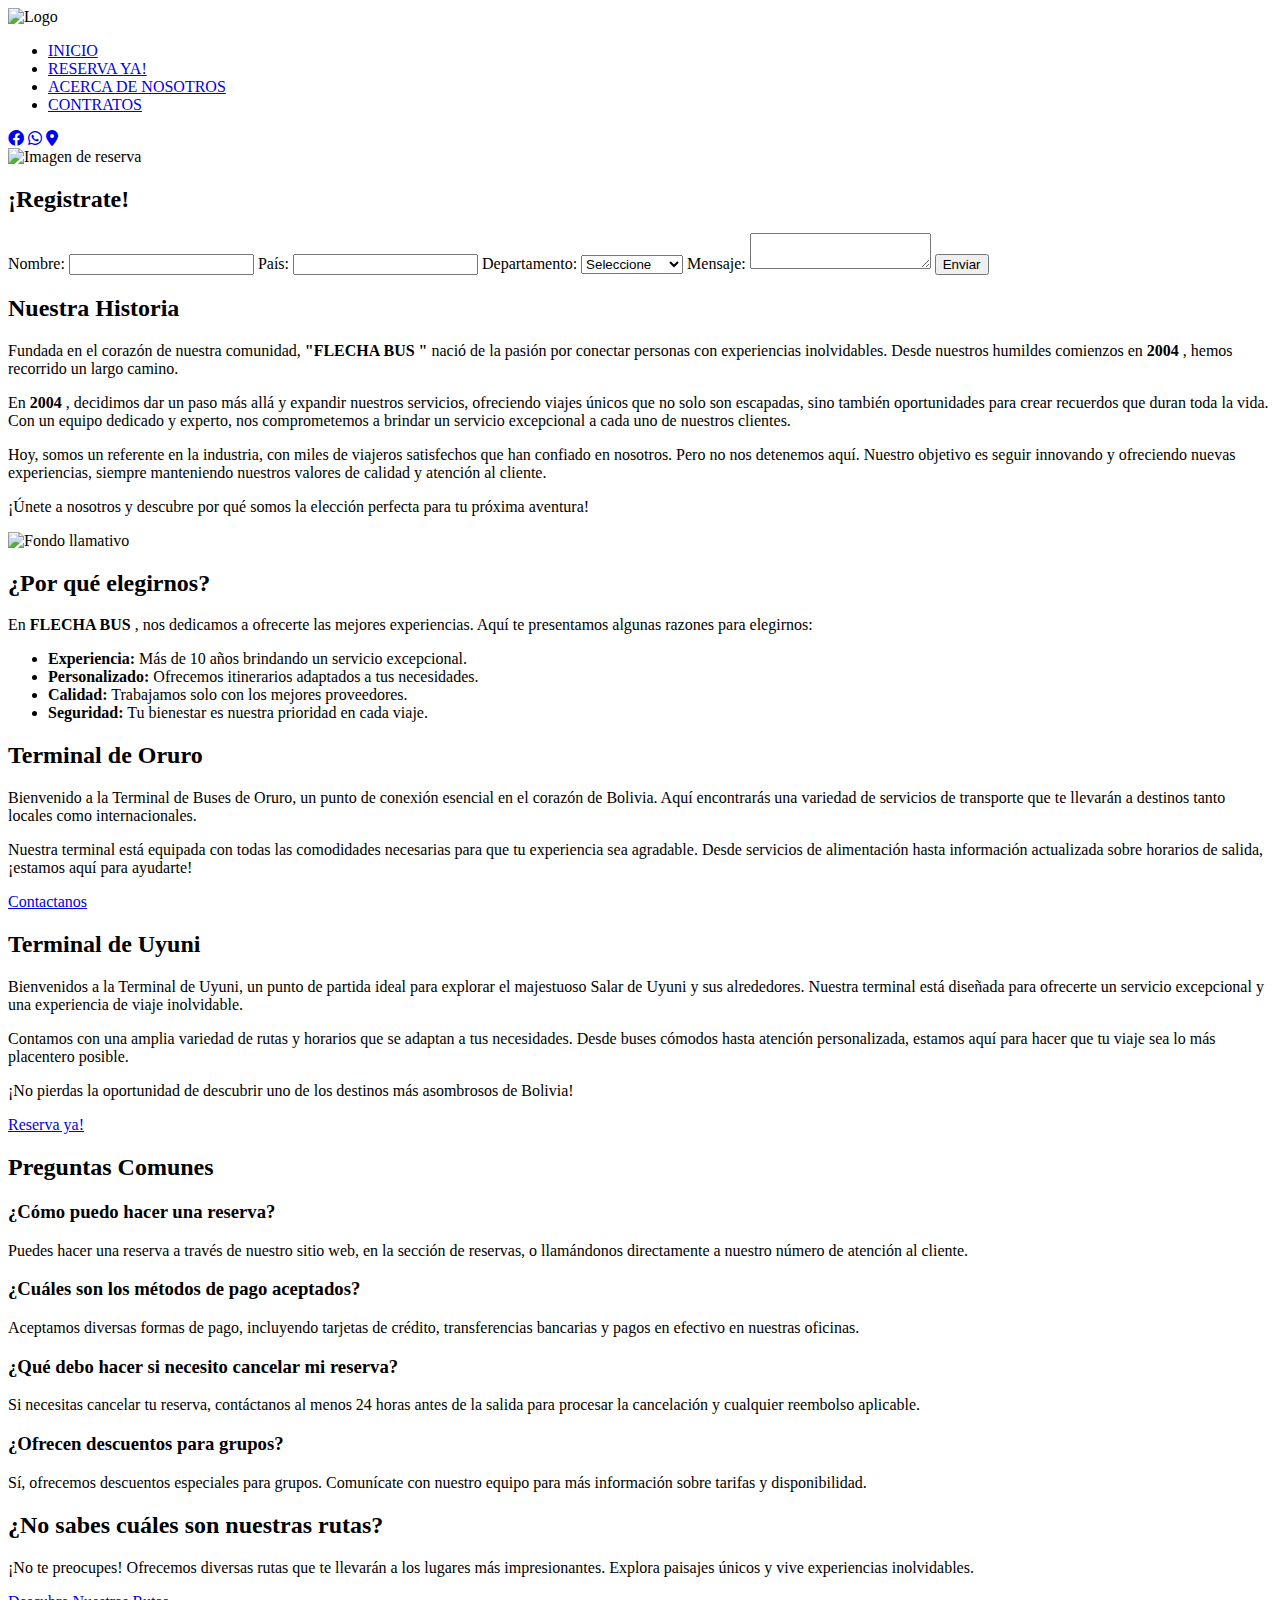
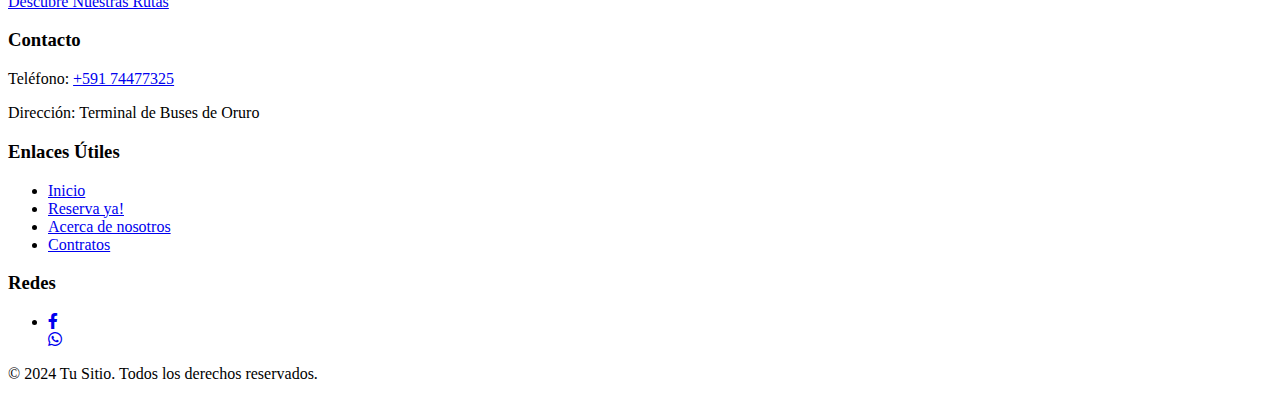
==== index.html @ 7ff91eab "Pagina web" ====
<!DOCTYPE html>
<html lang="es">
<head>
    <meta charset="UTF-8">
    <meta name="viewport" content="width=device-width, initial-scale=1.0">
    <title>Menú Moderno</title>
    <link rel="stylesheet" href="css/nuevo1.css">
    <link href="https://fonts.googleapis.com/css2?family=Poppins:wght@300;400;600;700&display=swap" rel="stylesheet">
    <link rel="stylesheet" href="https://cdnjs.cloudflare.com/ajax/libs/font-awesome/6.0.0-beta3/css/all.min.css">
</head>
<body>
    <header>
        <div class="logo">
            <img src="img/logo.jpg" alt="Logo">
        </div>
        <nav>
            <ul>
                <li><a href="index.html">INICIO</a></li>
                <li><a href="reserva ya.html">RESERVA YA!</a></li>
                <li><a href="acerca de nosotros.html">ACERCA DE NOSOTROS</a></li>
                <li><a href="contratos.html">CONTRATOS</a></li>
            </ul>
        </nav>
        <div class="social-icons">
            <a href="https://www.facebook.com/share/NYtocZUmk7cNanrq/?mibextid=qi2Omg"><i class="fa-brands fa-facebook"></i></a>
            <a href="https://wa.me/qr/R4BO2V7H7RB5A1"><i class="fa-brands fa-whatsapp"></i></a>
            <a href="https://maps.app.goo.gl/j2193TzXWD2Cum686?g_st=aw"><i class="fa-solid fa-location-dot"></i></a>
        </div>
    </header>
    <section class="reservation-section">
        <img src="img/portada de flota.jpg" alt="Imagen de reserva" class="reservation-image"> 
        <div class="reservation-content">
            <h2>¡Registrate!</h2>
            <form>
                <label for="name">Nombre:</label>
                <input type="text" id="name" name="name" required>

                <label for="country">País:</label>
                <input type="text" id="country" name="country" required>

                <label for="schedule">Departamento:</label>
                <select id="schedule" name="schedule" required>
                    <option value="">Seleccione</option>
                    <option value="oruro">Oruro</option>
                    <option value="Uyuni">Uyuni</option>
                    <option value="Cochabamba">Cochabamba</option>
                    <option value="Sucre">Sucre</option>
                    <option value="Potosi">Potosi</option>
                    <option value="Pando">Pando</option>
                    <option value="Beni">Beni</option>
                    <option value="Tarija">Tarija</option>
                    <option value="Otro">Otro</option>
                </select>

                <label for="message">Mensaje:</label>
                <textarea id="message" name="message" rows="2" required></textarea>

                <button type=iframe src="https://docs.google.com/forms/d/e/1FAIpQLSeTS_ux2mTgSE3Jwv-sQ8ySoGCX1XWtWV9ZKukYuR2-SoNssQ/viewform?embedded=true" width="640" height="1142" frameborder="0" marginheight="0" marginwidth="0"></iframe>Enviar</button>
            </form>
        </div>
    </section>

    <section class="history-section">
        <div class="history-content">
            <h2>Nuestra Historia</h2>
            <p>
                Fundada en el corazón de nuestra comunidad, <strong> "FLECHA BUS "</strong> nació de la pasión por conectar personas con experiencias inolvidables. Desde nuestros humildes comienzos en <strong> 2004 </strong>, hemos recorrido un largo camino.
            </p>
            <p>
                En <strong> 2004 </strong>, decidimos dar un paso más allá y expandir nuestros servicios, ofreciendo viajes únicos que no solo son escapadas, sino también oportunidades para crear recuerdos que duran toda la vida. Con un equipo dedicado y experto, nos comprometemos a brindar un servicio excepcional a cada uno de nuestros clientes.
            </p>
            <p>
                Hoy, somos un referente en la industria, con miles de viajeros satisfechos que han confiado en nosotros. Pero no nos detenemos aquí. Nuestro objetivo es seguir innovando y ofreciendo nuevas experiencias, siempre manteniendo nuestros valores de calidad y atención al cliente.
            </p>
            <p>
                ¡Únete a nosotros y descubre por qué somos la elección perfecta para tu próxima aventura!
            </p>
        </div>
    </section>

    <section class="why-choose-us">
        <div class="choose-background">
            <img src="img/gente.jpg" alt="Fondo llamativo" class="background-image">
            <div class="choose-content">
                <h2>¿Por qué elegirnos?</h2>
                <p>
                    En  <strong> FLECHA BUS </strong>, nos dedicamos a ofrecerte las mejores experiencias. Aquí te presentamos algunas razones para elegirnos:
                </p>
                <ul>
                    <li><strong>Experiencia:</strong> Más de 10 años brindando un servicio excepcional.</li>
                    <li><strong>Personalizado:</strong> Ofrecemos itinerarios adaptados a tus necesidades.</li>
                    <li><strong>Calidad:</strong> Trabajamos solo con los mejores proveedores.</li>
                    <li><strong>Seguridad:</strong> Tu bienestar es nuestra prioridad en cada viaje.</li>
                </ul>
            </div>
        </div>
    </section>


    <section class="terminal-section">
        <div class="terminal-content">
            <h2>Terminal de Oruro</h2>
            <p>
                Bienvenido a la Terminal de Buses de Oruro, un punto de conexión esencial en el corazón de Bolivia. 
                Aquí encontrarás una variedad de servicios de transporte que te llevarán a destinos tanto locales como internacionales.
            </p>
            <p>
                Nuestra terminal está equipada con todas las comodidades necesarias para que tu experiencia sea agradable. 
                Desde servicios de alimentación hasta información actualizada sobre horarios de salida, ¡estamos aquí para ayudarte!
            </p>
            <a href="https://wa.me/qr/R4BO2V7H7RB5A1" class="explore-button">Contactanos</a>
        </div>
    </section>


    <section class="terminal-uyuni-section">
        <div class="terminal-uyuni-content">
            <h2>Terminal de Uyuni</h2>
            <p>
                Bienvenidos a la Terminal de Uyuni, un punto de partida ideal para explorar el majestuoso Salar de Uyuni y sus alrededores. Nuestra terminal está diseñada para ofrecerte un servicio excepcional y una experiencia de viaje inolvidable.
            </p>
            <p>
                Contamos con una amplia variedad de rutas y horarios que se adaptan a tus necesidades. Desde buses cómodos hasta atención personalizada, estamos aquí para hacer que tu viaje sea lo más placentero posible.
            </p>
            <p>
                ¡No pierdas la oportunidad de descubrir uno de los destinos más asombrosos de Bolivia! 
            </p>
            <a href="../proyecto flecha bus/reserva ya.html" class="explore-button">Reserva ya!</a>
        </div>
    </section>
    

    <section class="faq-section">
        <div class="faq-content">
            <h2>Preguntas Comunes</h2>
            <div class="faq-item">
                <h3>¿Cómo puedo hacer una reserva?</h3>
                <p>
                    Puedes hacer una reserva a través de nuestro sitio web, en la sección de reservas, o llamándonos directamente a nuestro número de atención al cliente.
                </p>
            </div>
            <div class="faq-item">
                <h3>¿Cuáles son los métodos de pago aceptados?</h3>
                <p>
                    Aceptamos diversas formas de pago, incluyendo tarjetas de crédito, transferencias bancarias y pagos en efectivo en nuestras oficinas.
                </p>
            </div>
            <div class="faq-item">
                <h3>¿Qué debo hacer si necesito cancelar mi reserva?</h3>
                <p>
                    Si necesitas cancelar tu reserva, contáctanos al menos 24 horas antes de la salida para procesar la cancelación y cualquier reembolso aplicable.
                </p>
            </div>
            <div class="faq-item">
                <h3>¿Ofrecen descuentos para grupos?</h3>
                <p>
                    Sí, ofrecemos descuentos especiales para grupos. Comunícate con nuestro equipo para más información sobre tarifas y disponibilidad.
                </p>
            </div>
        </div>
    </section>


    <section class="routes-section">
        <div class="routes-content">
            <h2>¿No sabes cuáles son nuestras rutas?</h2>
            <p>
                ¡No te preocupes! Ofrecemos diversas rutas que te llevarán a los lugares más impresionantes. Explora paisajes únicos y vive experiencias inolvidables.
            </p>
            <a href="../proyecto flecha bus/acerca de nosotros.html" class="explore-button">Descubre Nuestras Rutas</a>
        </div>
    </section>
    

    
      
   








    <footer class="footer">
        <div class="footer-container">
            <div class="footer-section">
                <h3>Contacto</h3>
                <p>Teléfono: <a href="tel:+591 74477325">+591 74477325</a></p>
                <p>Dirección: Terminal de Buses de Oruro</p>
            </div>
            <div class="footer-section">
                <h3>Enlaces Útiles</h3>
                <ul>
                    <li><a href="../proyecto flecha bus/index.html">Inicio</a></li>
                    <li><a href="../proyecto flecha bus/reserva ya.html">Reserva ya!</a></li>
                    <li><a href="../proyecto flecha bus/acerca de nosotros.html">Acerca de nosotros</a></li>
                    <li><a href="../proyecto flecha bus/contratos.html">Contratos</a></li>
                </ul>
            </div>
            <div class="footer-section">
                <h3>Redes </h3>
                <ul class="socia-links">
                    <li><a href="https://www.facebook.com/share/NYtocZUmk7cNanrq/?mibextid=qi2Omg" class="social-icon"><i class="fab fa-facebook-f"></i></a></li>
                    <a href="https://wa.me/qr/R4BO2V7H7RB5A1"><i class="fa-brands fa-whatsapp"></i></a>
                </ul>
            </div>
        </div>
        <div class="footer-bottom">
            <p>&copy; 2024 Tu Sitio. Todos los derechos reservados.</p>
        </div>
    </footer>
    
    
</body>
</html>
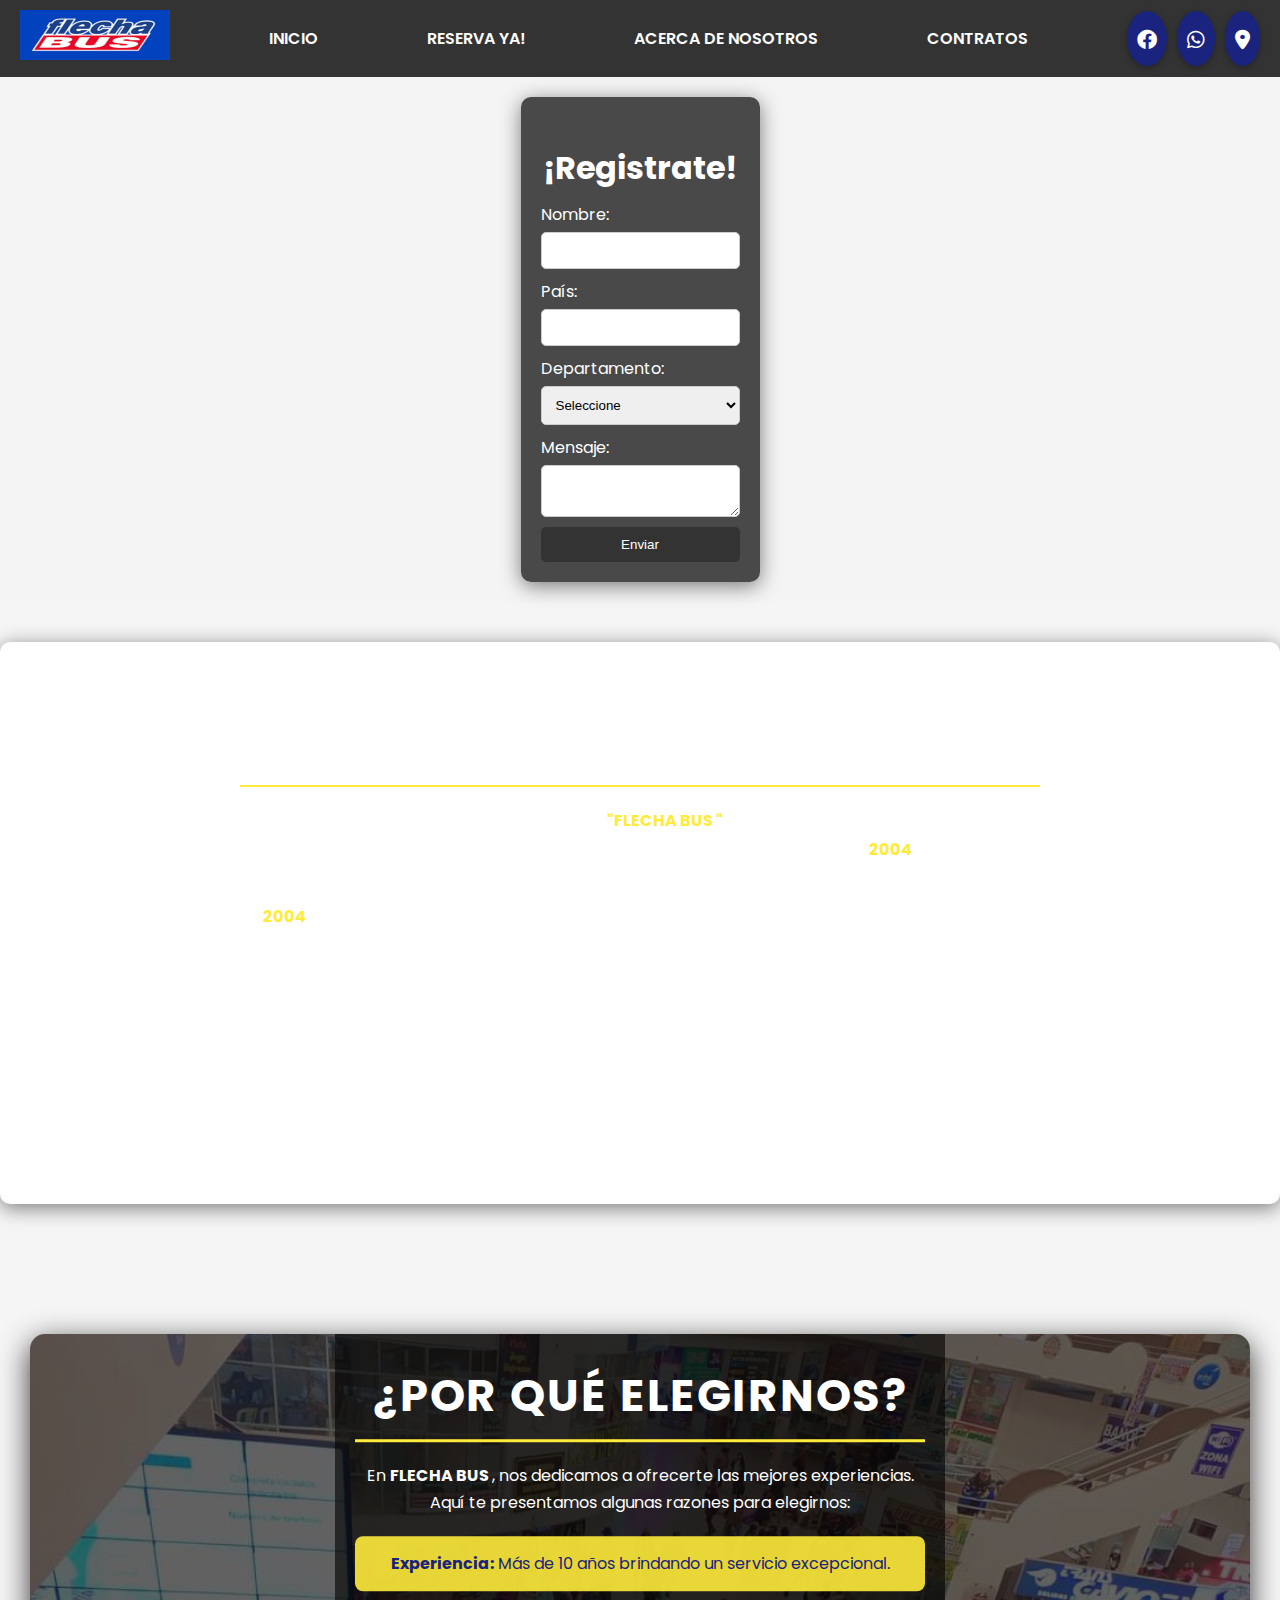
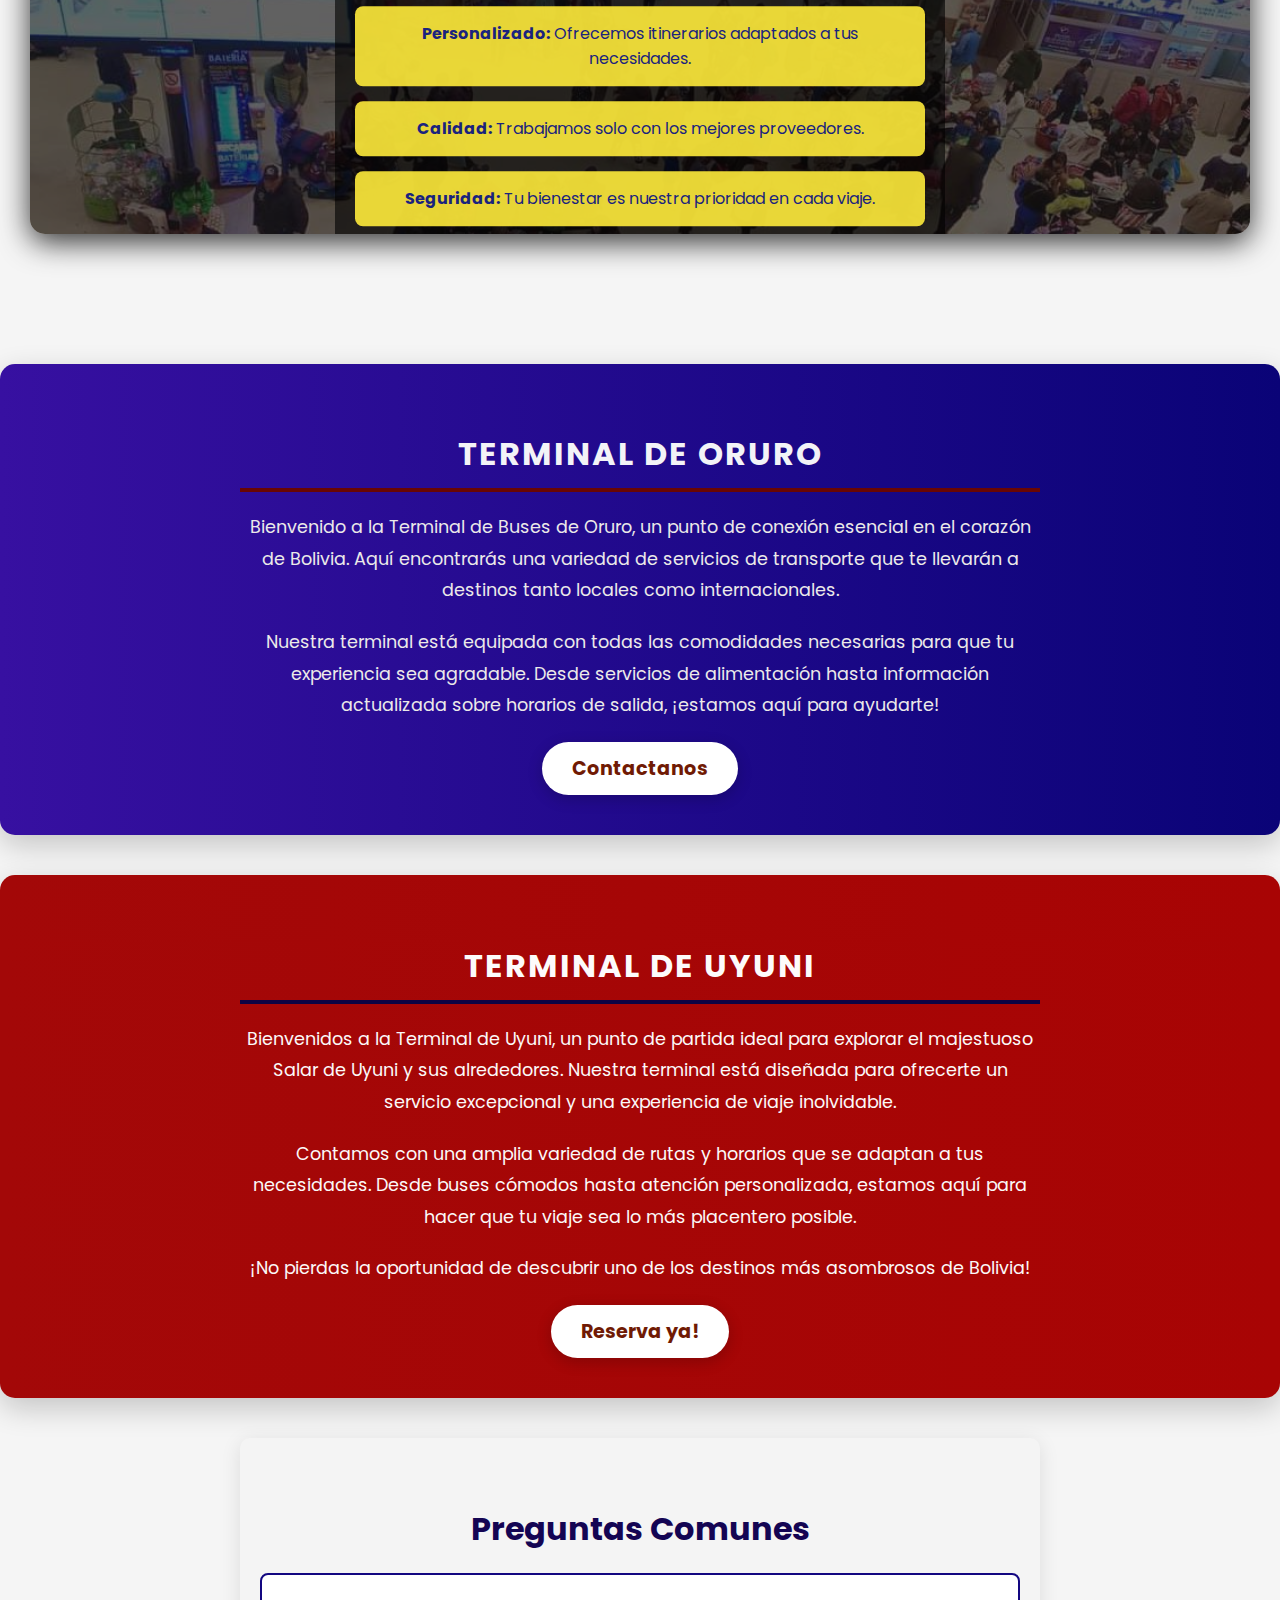
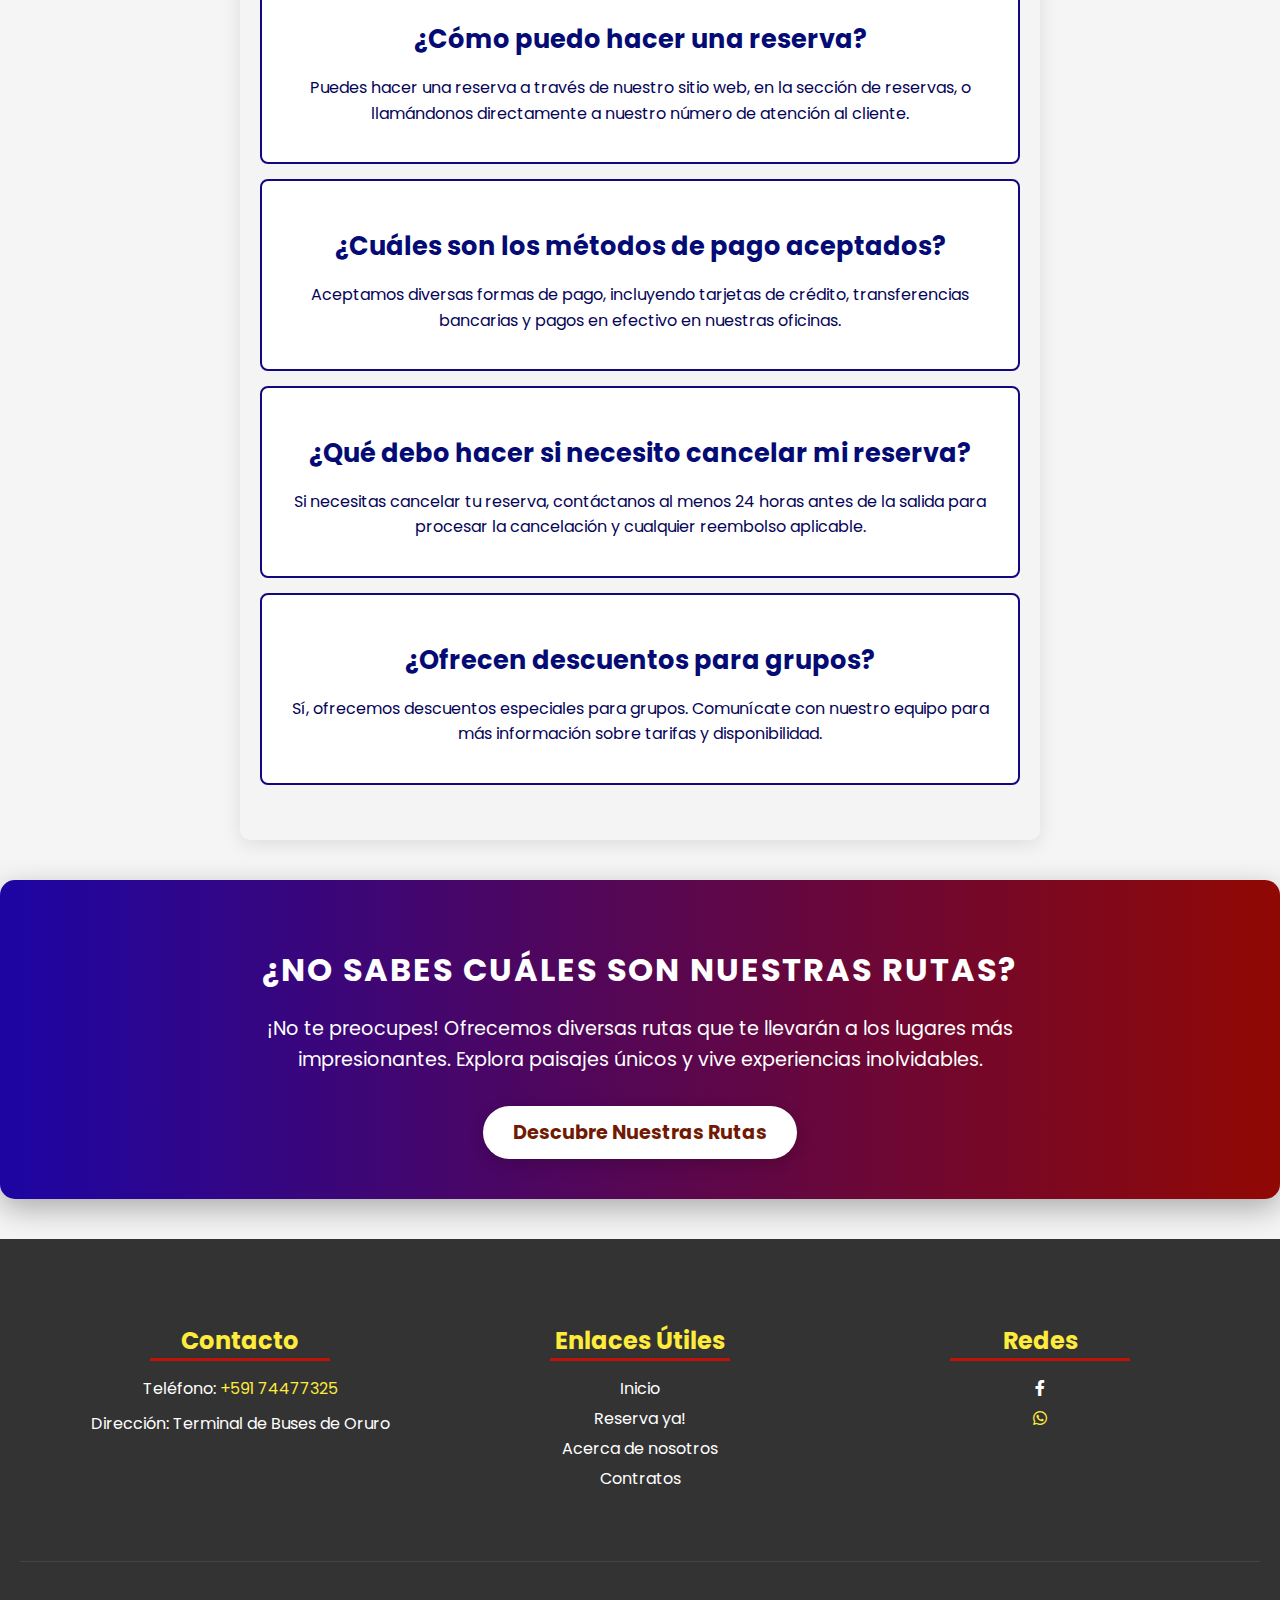
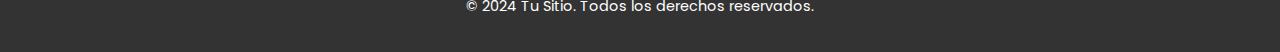
==== commit 65d7e1a6: "Add files via upload" ====
--- a/index.html
+++ b/index.html
@@ -7,6 +7,242 @@
     <link rel="stylesheet" href="css/nuevo1.css">
     <link href="https://fonts.googleapis.com/css2?family=Poppins:wght@300;400;600;700&display=swap" rel="stylesheet">
     <link rel="stylesheet" href="https://cdnjs.cloudflare.com/ajax/libs/font-awesome/6.0.0-beta3/css/all.min.css">
+
+    <style>
+        /* Ajustes globales */
+        body {
+            font-family: 'Poppins', sans-serif;
+            margin: 0;
+            padding: 0;
+            box-sizing: border-box;
+        }
+
+        /* Header adaptativo */
+        header {
+            display: flex;
+            justify-content: space-between;
+            align-items: center;
+            padding: 10px 20px;
+            background-color: #333;
+        }
+
+        .logo img {
+            width: 150px; /* Ajuste para que la imagen sea adaptable */
+        }
+
+        nav ul {
+            list-style: none;
+            display: flex;
+            gap: 15px;
+            margin: 0;
+            padding: 0;
+        }
+
+        nav ul li {
+            display: inline;
+        }
+
+        nav ul li a {
+            color: #fff;
+            text-decoration: none;
+            font-weight: 600;
+        }
+
+        /* Iconos sociales */
+        .social-icons a {
+            color: #fff;
+            margin-left: 10px;
+            font-size: 1.5rem;
+        }
+
+        /* Sección de reserva */
+        .reservation-section {
+            display: flex;
+            flex-wrap: wrap;
+            justify-content: space-around;
+            align-items: center;
+            padding: 20px;
+            background-color: #f4f4f4;
+        }
+
+        .reservation-image {
+            width: 100%;
+            max-width: 500px;
+            height: auto;
+        }
+
+        .reservation-content {
+            max-width: 500px;
+            padding: 20px;
+        }
+
+        .reservation-content h2 {
+            font-size: 2rem;
+            margin-bottom: 10px;
+        }
+
+        .reservation-content form {
+            display: flex;
+            flex-direction: column;
+        }
+
+        .reservation-content label {
+            margin-bottom: 5px;
+        }
+
+        .reservation-content input, .reservation-content select, .reservation-content textarea {
+            margin-bottom: 10px;
+            padding: 10px;
+            border: 1px solid #ccc;
+            border-radius: 5px;
+        }
+
+        .reservation-content button {
+            padding: 10px;
+            background-color: #333;
+            color: #fff;
+            border: none;
+            border-radius: 5px;
+            cursor: pointer;
+        }
+
+        /* Sección historia */
+        .history-section {
+            padding: 40px 20px;
+            background-color: #fff;
+        }
+
+        .history-content {
+            max-width: 800px;
+            margin: auto;
+        }
+
+        .history-content h2 {
+            font-size: 2.5rem;
+            margin-bottom: 20px;
+        }
+
+        /* Sección "¿Por qué elegirnos?" */
+        .why-choose-us {
+            position: relative;
+            text-align: center;
+        }
+
+        .background-image {
+            width: 100%;
+            height: auto;
+        }
+
+        .choose-content {
+            position: absolute;
+            top: 50%;
+            left: 50%;
+            transform: translate(-50%, -50%);
+            color: white;
+            background-color: rgba(0, 0, 0, 0.6);
+            padding: 20px;
+            border-radius: 10px;
+        }
+
+        /* Sección terminal */
+        .terminal-section, .terminal-uyuni-section, .routes-section, .faq-section {
+            padding: 40px 20px;
+            background-color: #f4f4f4;
+        }
+
+        .terminal-content, .terminal-uyuni-content, .routes-content, .faq-content {
+            max-width: 800px;
+            margin: auto;
+            text-align: center;
+        }
+
+        .terminal-content h2, .terminal-uyuni-content h2, .faq-content h2, .routes-content h2 {
+            font-size: 2rem;
+            margin-bottom: 20px;
+        }
+
+        /* Footer */
+        .footer {
+            background-color: #333;
+            color: white;
+            padding: 20px;
+            text-align: center;
+        }
+
+        .footer-container {
+            display: flex;
+            flex-wrap: wrap;
+            justify-content: space-around;
+            align-items: flex-start;
+            padding: 20px 0;
+        }
+
+        .footer-section {
+            max-width: 300px;
+        }
+
+        .footer-section h3 {
+            font-size: 1.5rem;
+            margin-bottom: 10px;
+        }
+
+        .footer-section ul {
+            list-style: none;
+            padding: 0;
+        }
+
+        .footer-section ul li {
+            margin-bottom: 5px;
+        }
+
+        .footer-section ul li a {
+            color: white;
+            text-decoration: none;
+        }
+
+        .footer-bottom {
+            padding-top: 20px;
+            border-top: 1px solid #444;
+        }
+
+        /* Media Queries */
+        @media (max-width: 768px) {
+            nav ul {
+                flex-direction: column;
+                gap: 10px;
+            }
+
+            .why-choose-us .choose-content {
+                top: 40%;
+                left: 50%;
+                transform: translate(-50%, -40%);
+            }
+
+            .footer-container {
+                flex-direction: column;
+                text-align: center;
+            }
+        }
+
+        @media (max-width: 480px) {
+            .reservation-section, .history-section, .terminal-section, .terminal-uyuni-section, .routes-section, .faq-section {
+                padding: 20px 10px;
+            }
+
+            .reservation-image {
+                max-width: 100%;
+            }
+
+            .reservation-content {
+                padding: 10px;
+            }
+
+            .footer-container {
+                padding: 10px;
+            }
+        }
+    </style>
+
 </head>
 <body>
     <header>
@@ -15,10 +251,10 @@
         </div>
         <nav>
             <ul>
-                <li><a href="index.html">INICIO</a></li>
-                <li><a href="reserva ya.html">RESERVA YA!</a></li>
-                <li><a href="acerca de nosotros.html">ACERCA DE NOSOTROS</a></li>
-                <li><a href="contratos.html">CONTRATOS</a></li>
+                <li><a href="alison/index.html">INICIO</a></li>
+                <li><a href="alison/reserva ya.html">RESERVA YA!</a></li>
+                <li><a href="alison/acerca de nosotros.html">ACERCA DE NOSOTROS</a></li>
+                <li><a href="alison/contratos.html">CONTRATOS</a></li>
             </ul>
         </nav>
         <div class="social-icons">
@@ -30,6 +266,7 @@
     <section class="reservation-section">
         <img src="img/portada de flota.jpg" alt="Imagen de reserva" class="reservation-image"> 
         <div class="reservation-content">
+
             <h2>¡Registrate!</h2>
             <form>
                 <label for="name">Nombre:</label>
--- a/css/nuevo1.css
+++ b/css/nuevo1.css
@@ -0,0 +1,655 @@
+@media (max-width: 991px){
+    Body{
+           padding:30px;
+        }
+    Form{
+          Width:340px;
+       }
+    }
+* {
+    box-sizing: border-box;
+}
+
+body {
+    margin: 0;
+    font-family: 'Poppins', sans-serif;
+    background-color: #f5f5f5;
+}
+
+header {
+    display: flex;
+    justify-content: space-between;
+    align-items: center;
+    background-color: #1a237e; 
+    padding: 15px 40px;
+    box-shadow: 0 4px 10px rgba(0, 0, 0, 0.2);
+}
+
+.logo img {
+    height: 50px; 
+}
+
+nav ul {
+    list-style: none;
+    display: flex;
+    padding: 0;
+    margin: 0;
+}
+
+nav ul li {
+    margin: 0 20px; 
+}
+
+nav ul li a {
+    text-decoration: none;
+    color: #ffffff; 
+    font-weight: 600; 
+    padding: 12px 25px; 
+    border: 2px solid transparent; 
+    border-radius: 30px; 
+    background-color: transparent;
+    position: relative; 
+    overflow: hidden; 
+    transition: color 0.3s, border-color 0.3s;
+}
+
+nav ul li a::after {
+    content: '';
+    position: absolute;
+    width: 100%;
+    height: 100%;
+    background: rgba(255, 255, 255, 0.2); 
+    left: 50%;
+    top: 50%;
+    z-index: 0; 
+    transition: all 0.3s;
+    transform: translate(-50%, -50%) scale(0); 
+    border-radius: 30px; 
+}
+
+nav ul li a:hover::after {
+    transform: translate(-50%, -50%) scale(1); 
+}
+
+nav ul li a:hover {
+    color: #ffeb3b; 
+}
+
+nav ul li a:active {
+    transform: translateY(1px); 
+}
+
+.social-icons {
+    display: flex;
+    align-items: center; 
+}
+
+.social-icons a {
+    background-color: #1a237e; 
+    color: white;
+    font-size: 22px; 
+    margin-left: 10px; 
+    padding: 10px; 
+    border-radius: 50%; 
+    transition: background-color 0.3s, transform 0.2s, box-shadow 0.3s;
+    box-shadow: 0 2px 6px rgba(0, 0, 0, 0.3); 
+}
+
+.social-icons a:first-child {
+    margin-left: 0; 
+}
+
+.social-icons a:hover {
+    background-color: #852525; 
+    transform: scale(1.1); 
+    box-shadow: 0 4px 12px rgba(0, 0, 0, 0.3); 
+}
+
+.social-icons a i {
+    font-size: 20px;
+    transition: transform 0.3s; 
+}
+
+.social-icons a:hover i {
+    transform: rotate(20deg); 
+}
+
+/* Estilos generales previos aquí... */
+
+.reservation-section {
+    position: relative;
+    padding: 20px 20px;
+    color: white;
+    display: flex; 
+    justify-content: flex-end; 
+}
+
+.reservation-content {
+    max-width: 400px; 
+    margin: 0 20px; 
+    background: rgba(0, 0, 0, 0.7); 
+    padding: 20px; 
+    border-radius: 10px;
+    box-shadow: 0 4px 20px rgba(0, 0, 0, 0.5);
+    position: relative; 
+}
+
+.reservation-image {
+    width: 100%;
+    height: calc(100vh - 120px); 
+    object-fit: cover; 
+    position: absolute;
+    top: 0;
+    left: 0;
+    z-index: -1;
+    opacity: 0.9; 
+}
+
+h2 {
+    text-align: center;
+    margin-bottom: 20px;
+}
+
+label {
+    display: block;
+    margin-bottom: 5px;
+}
+
+input, select, textarea {
+    width: 100%; 
+    padding: 10px;
+    margin-bottom: 15px; 
+    border: none;
+    border-radius: 5px;
+}
+
+input:focus, select:focus, textarea:focus {
+    outline: none; 
+    border: 1px solid #ffeb3b; 
+}
+
+button {
+    background-color: #ffeb3b; 
+    color: #1a237e; 
+    border: none; 
+    padding: 10px 15px; 
+    border-radius: 5px;
+    cursor: pointer;
+    transition: background-color 0.3s;
+}
+
+button:hover {
+    background-color: #ffe082; 
+}
+
+.whatsapp-icon {
+    display: inline-block;
+    margin-top: 10px;
+    font-size: 24px; 
+    color: white; 
+    text-decoration: none; 
+    transition: transform 0.3s; 
+}
+
+.whatsapp-icon:hover {
+    transform: scale(1.2); 
+}
+
+
+.history-section {
+    background-color: #1a237e; 
+    padding: 40px 20px;
+    margin: 40px 0; 
+    border-radius: 10px; 
+    box-shadow: 0 4px 20px rgba(0, 0, 0, 0.5); 
+}
+
+.history-content {
+    color: white; 
+    text-align: left;
+    max-width: 800px;
+    margin: auto; 
+}
+
+.history-content h2 {
+    margin-bottom: 20px;
+    font-size: 2.5em;
+    text-transform: uppercase; 
+    letter-spacing: 2px; 
+    border-bottom: 2px solid #ffeb3b; 
+    padding-bottom: 10px; 
+}
+
+.history-content p {
+    line-height: 1.8;
+    margin: 10px 0; 
+}
+
+.history-content strong {
+    color: #ffeb3b; 
+}
+
+
+
+
+.choose-background {
+    position: relative; 
+    overflow: hidden; 
+    border-radius: 15px; 
+    box-shadow: 0 8px 30px rgba(0, 0, 0, 0.8);
+    height: 500px;
+    background-color: rgba(0, 0, 0, 0.6); 
+}
+
+.background-image {
+    width: 100%; 
+    height: 100%; 
+    object-fit: cover; 
+    position: absolute; 
+    top: 0;
+    left: 0; 
+    z-index: -1; 
+    opacity: 0.85; 
+}
+
+.why-choose-us {
+    position: relative; 
+    color: white;
+    padding: 80px 30px; 
+    margin: 50px 0;
+    border-radius: 15px;
+}
+
+.choose-content {
+    max-width: 900px; 
+    margin: auto;
+    position: relative; 
+    z-index: 1; 
+}
+
+.choose-content h2 {
+    font-size: 2.8em; 
+    margin-bottom: 20px; 
+    text-transform: uppercase;
+    letter-spacing: 2px;
+    border-bottom: 3px solid #ffeb3b; 
+    padding-bottom: 10px; 
+}
+
+.choose-content p {
+    line-height: 1.7; 
+    margin-bottom: 20px;
+}
+
+.choose-content ul {
+    list-style: none; 
+    padding: 0; 
+}
+
+.choose-content li {
+    background: rgba(255, 235, 59, 0.9); 
+    color: #1a237e; 
+    margin: 15px 0; 
+    padding: 15px;
+    border-radius: 8px; 
+    transition: transform 0.3s, background 0.3s; 
+}
+
+.choose-content li:hover {
+    transform: scale(1.05); 
+    background: rgba(255, 235, 59, 1); 
+}
+
+
+
+
+
+.terminal-section {
+    background: linear-gradient(to right, #3710a1, #0a0377);
+    padding: 60px 20px; 
+    border-radius: 15px; 
+    margin: 40px 0; 
+    box-shadow: 0 10px 30px rgba(0, 0, 0, 0.2); 
+    text-align: center; 
+}
+
+.terminal-content {
+    max-width: 800px; 
+    margin: auto; 
+}
+
+.terminal-content h2 {
+    font-size: 2.8em; 
+    margin-bottom: 20px;
+    color: #f3f3f7; 
+    text-transform: uppercase; 
+    letter-spacing: 2px; 
+    border-bottom: 4px solid #690603;
+    padding-bottom: 10px;
+}
+
+.terminal-content p {
+    line-height: 1.8; 
+    margin-bottom: 20px; 
+    color: #ece9e9; 
+    font-size: 1.1em; 
+}
+
+.explore-button {
+    display: inline-block; 
+    background-color: #ffffff; 
+    color: #701a04; 
+    text-decoration: none;
+    padding: 12px 30px; 
+    border-radius: 30px;
+    cursor: pointer; 
+    transition: background-color 0.3s, transform 0.2s; 
+    font-size: 1.2em; 
+    font-weight: bold; 
+    box-shadow: 0 4px 15px rgba(0, 0, 0, 0.2); 
+    font-family: 'Poppins', sans-serif;
+}
+
+.explore-button:hover {
+    background-color: #140786; 
+    color: #ffffff; 
+    transform: translateY(-3px); 
+}
+
+.explore-button:active {
+    transform: translateY(1px); 
+}
+
+
+
+
+.terminal-uyuni-section {
+    background: linear-gradient(to right, #a30808, #a80404); /* Degradado atractivo */
+    padding: 60px 20px; 
+    border-radius: 15px; 
+    margin: 40px 0; 
+    box-shadow: 0 10px 30px rgba(0, 0, 0, 0.2); 
+    text-align: center;
+}
+
+.terminal-uyuni-content {
+    max-width: 800px; 
+    margin: auto; 
+}
+
+.terminal-uyuni-content h2 {
+    font-size: 2.8em; 
+    margin-bottom: 20px; 
+    color: #fdfbfb; 
+    text-transform: uppercase; 
+    letter-spacing: 2px; 
+    border-bottom: 4px solid #0d0344; 
+    padding-bottom: 10px; 
+}
+
+.terminal-uyuni-content p {
+    line-height: 1.8; 
+    margin-bottom: 20px; 
+    color: #fcf8f8;
+    font-size: 1.1em; 
+}
+
+.explore-button {
+    display: inline-block; 
+    background-color: #ffffff;
+    color: #701a04; 
+    text-decoration: none; 
+    padding: 12px 30px; 
+    border-radius: 30px; 
+    cursor: pointer; 
+    transition: background-color 0.3s, transform 0.2s; 
+    font-size: 1.2em;
+    font-weight: bold; 
+    box-shadow: 0 4px 15px rgba(0, 0, 0, 0.2); 
+    font-family: 'Poppins', sans-serif;
+}
+
+.explore-button:hover {
+    background-color: #140786; 
+    color: #ffffff; 
+    transform: translateY(-3px); 
+}
+
+.explore-button:active {
+    transform: translateY(1px); 
+}
+
+
+
+
+
+
+.faq-section {
+    background-color: #eef2f3;
+    padding: 40px 20px;
+    border-radius: 10px;
+    max-width: 800px;
+    margin: auto;
+    box-shadow: 0 4px 20px rgba(0, 0, 0, 0.1);
+}
+
+.faq-content {
+    text-align: left;
+}
+
+.faq-content h2 {
+    font-size: 2.5rem;
+    color: #140553;
+    margin-bottom: 30px;
+    text-align: center;
+}
+
+.faq-item {
+    background-color: #ffffff;
+    border: 2px solid #130781;
+    border-radius: 8px;
+    padding: 20px;
+    margin: 15px 0;
+    transition: background-color 0.3s, transform 0.3s;
+}
+
+.faq-item:hover {
+    background-color: #e0f7fa;
+    transform: scale(1.02);
+}
+
+.faq-item h3 {
+    font-size: 1.6rem;
+    color: #040b74;
+    margin-bottom: 10px;
+}
+
+.faq-item p {
+    font-size: 1rem;
+    color: #050458;
+    line-height: 1.6;
+}
+
+
+
+.routes-section {
+    background: linear-gradient(to right, #1d05a3, #910803); 
+    padding: 60px 20px; 
+    border-radius: 15px;
+    margin: 40px 0; 
+    box-shadow: 0 10px 30px rgba(0, 0, 0, 0.3);
+    text-align: center; 
+}
+
+.routes-content {
+    max-width: 800px; 
+    margin: auto; 
+}
+
+.routes-content h2 {
+    font-size: 2.5rem; 
+    margin-bottom: 20px; 
+    color: #ffffff;
+    text-transform: uppercase;
+    letter-spacing: 2px; 
+    
+}
+
+.routes-content p {
+    font-size: 1.2rem; 
+    color: #ffffff; 
+    line-height: 1.6; 
+    margin-bottom: 30px; 
+}
+
+.explore-button {
+    display: inline-block; 
+    background-color: #ffffff; 
+    color: #701a04; 
+    text-decoration: none; 
+    border-radius: 30px; 
+    cursor: pointer; 
+    transition: background-color 0.3s, transform 0.2s; 
+    font-size: 1.2em; 
+    font-weight: bold;
+    box-shadow: 0 4px 15px rgba(0, 0, 0, 0.2); 
+    font-family: 'Poppins', sans-serif;
+}
+
+.explore-button:hover {
+    background-color: #140786;
+    color: #ffffff; 
+    transform: translateY(-3px); 
+}
+
+.explore-button:active {
+    transform: translateY(1px); 
+}
+
+
+
+
+
+
+
+
+
+
+
+
+
+
+
+
+
+
+
+
+
+
+
+
+
+
+.footer {
+    background-color: #111172; 
+    color: white; 
+    padding: 40px 20px; 
+    position: relative; 
+    font-family: 'Poppins', sans-serif; 
+    text-align: center; 
+    
+}
+
+.footer-container {
+    display: flex; 
+    justify-content: space-around; 
+    flex-wrap: wrap; 
+    max-width: 1200px; 
+    margin: auto; 
+}
+
+.footer-section {
+    flex: 1;
+    margin: 20px; 
+    min-width: 220px; 
+}
+
+.footer-section h3 {
+    font-size: 1.5em; 
+    margin-bottom: 10px; 
+    position: relative; 
+    padding-bottom: 5px; 
+    color: #ffeb3b; 
+}
+
+.footer-section h3::after {
+    content: ""; 
+    display: block; 
+    width: 60%; 
+    height: 3px; 
+    background-color: #be1408; 
+    margin: 0 auto; 
+}
+
+.footer-section p, .footer-section ul {
+    margin: 10px 0; 
+}
+
+.footer-section ul {
+    list-style: none; 
+    padding: 0; 
+}
+
+.footer-section a {
+    color: #ffeb3b; 
+    text-decoration: none; 
+    transition: color 0.3s; 
+}
+
+.footer-section a:hover {
+    color: #ffffff; 
+}
+
+.social-links {
+    display: flex; 
+    justify-content: center;
+    margin-top: 10px; 
+}
+
+.social-links li {
+    margin: 0 10px; 
+}
+
+.social-links a {
+    color: #ffeb3b; 
+    font-size: 1.5em; 
+    transition: color 0.3s; 
+}
+
+.social-links a:hover {
+    color: #ffffff; 
+}
+
+.footer-bottom {
+    text-align: center; 
+    margin-top: 20px; 
+    font-size: 0.9em; 
+    border-top: 1px solid rgba(255, 235, 59, 0.5);
+    padding-top: 10px; 
+}
+.submarino {
+    width: 100%;
+    height: auto;
+    max-width: 800px; 
+    margin: 0 auto;
+  }
+  
+  
+  @media (max-width: 768px) {
+    .submarino {
+      max-width: 100%; 
+      padding: 10px; 
+    }
+  }
+  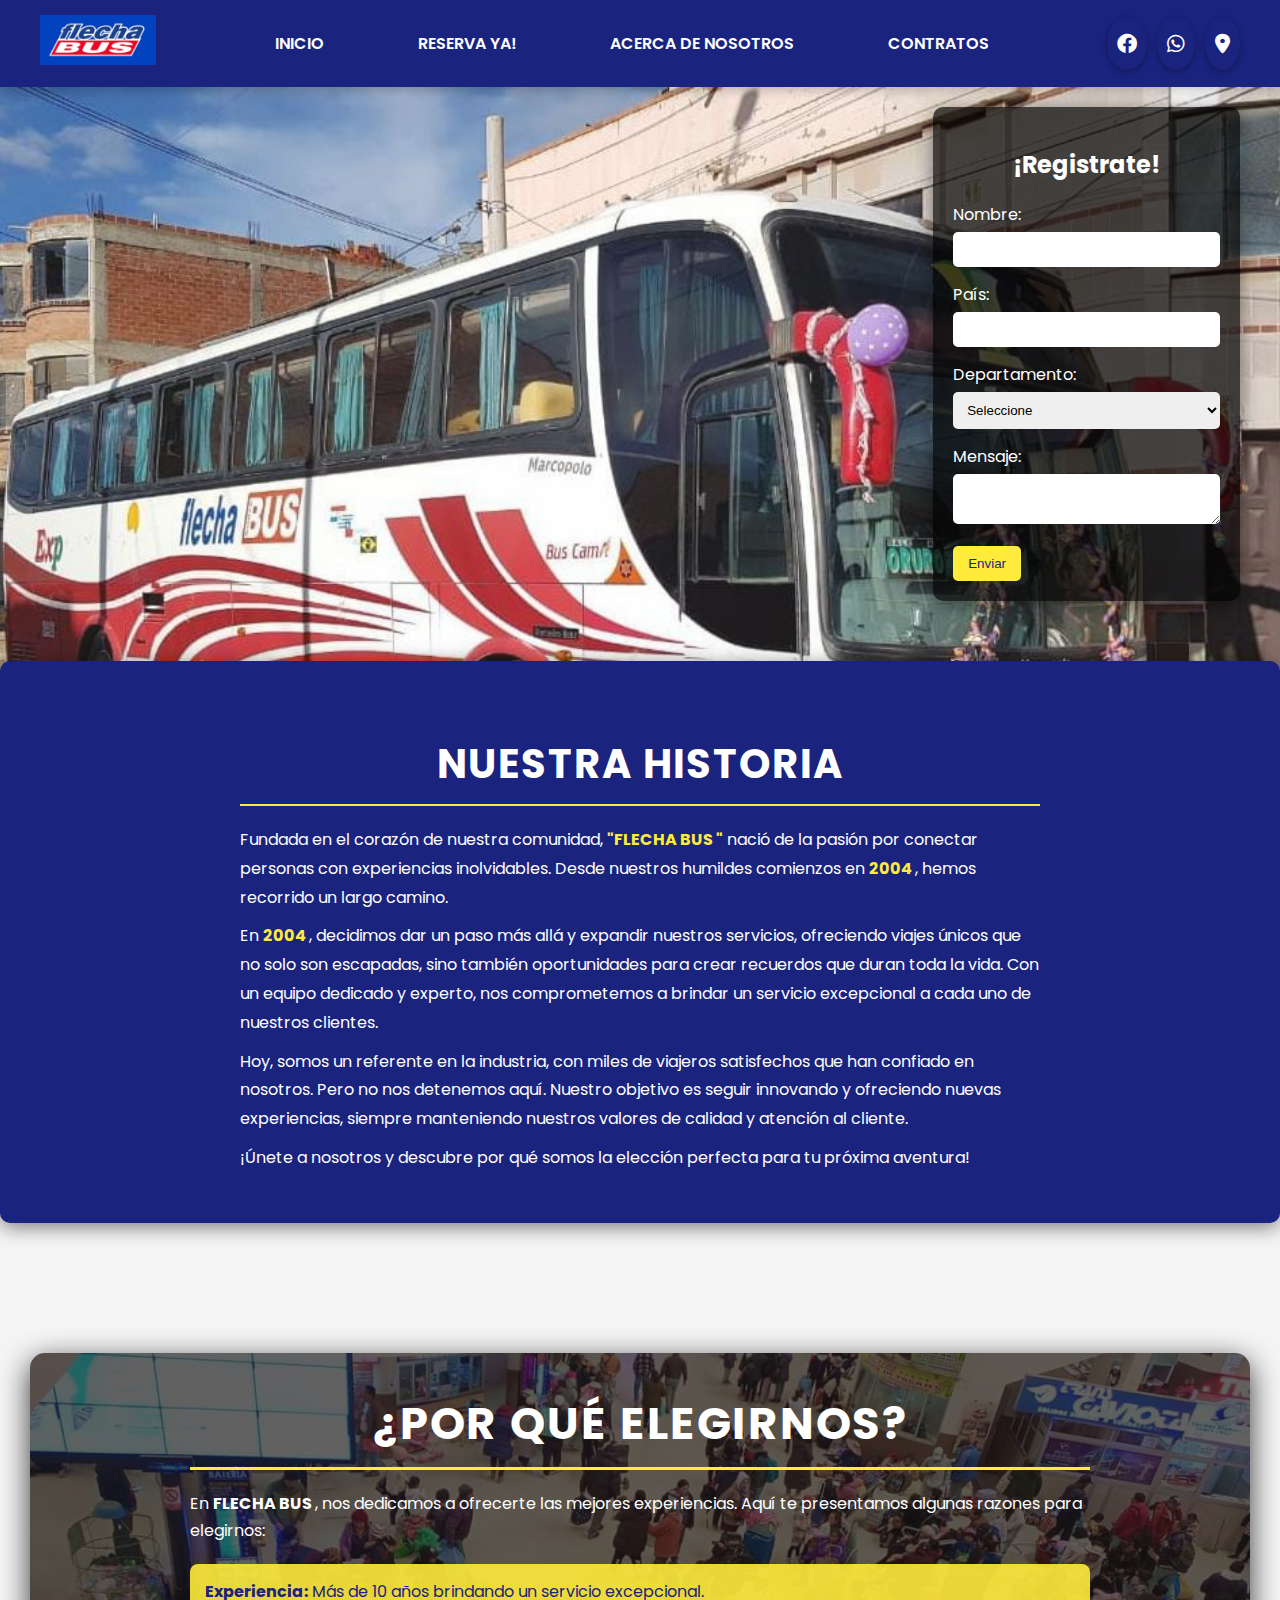
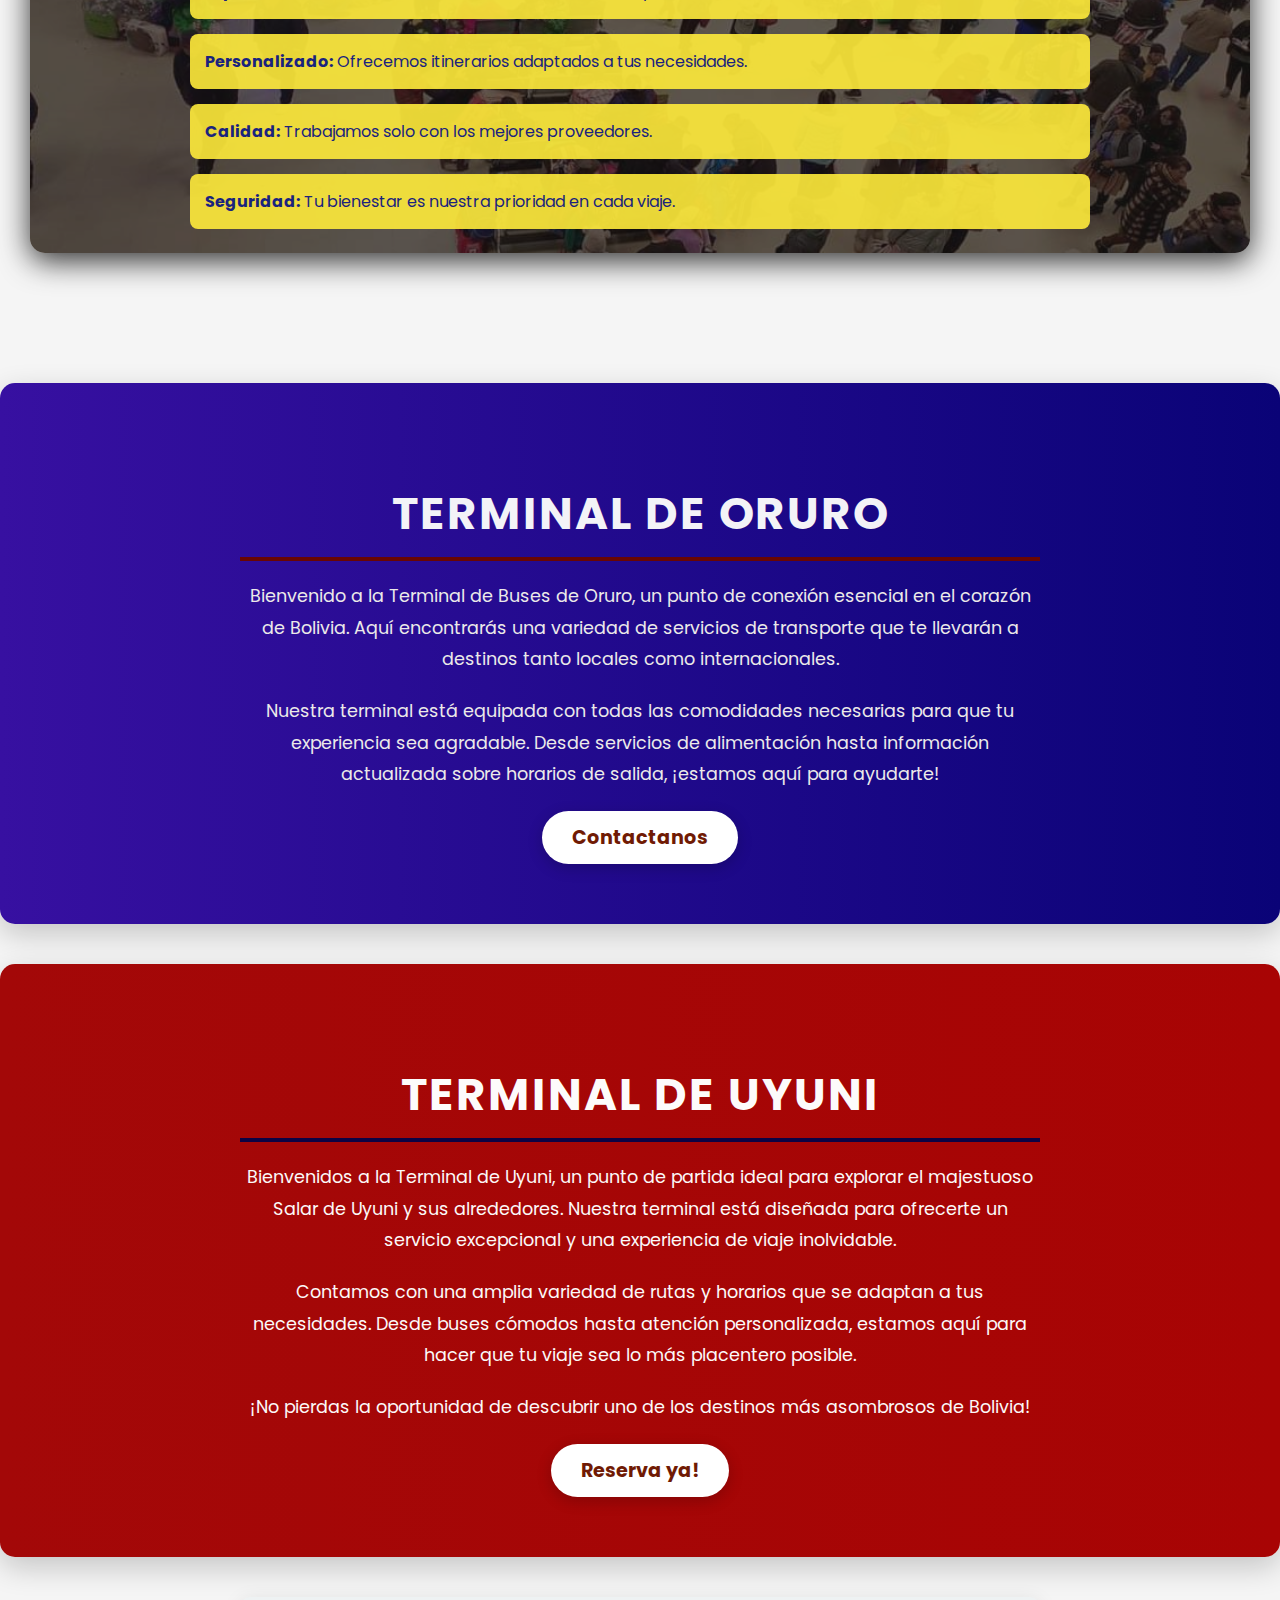
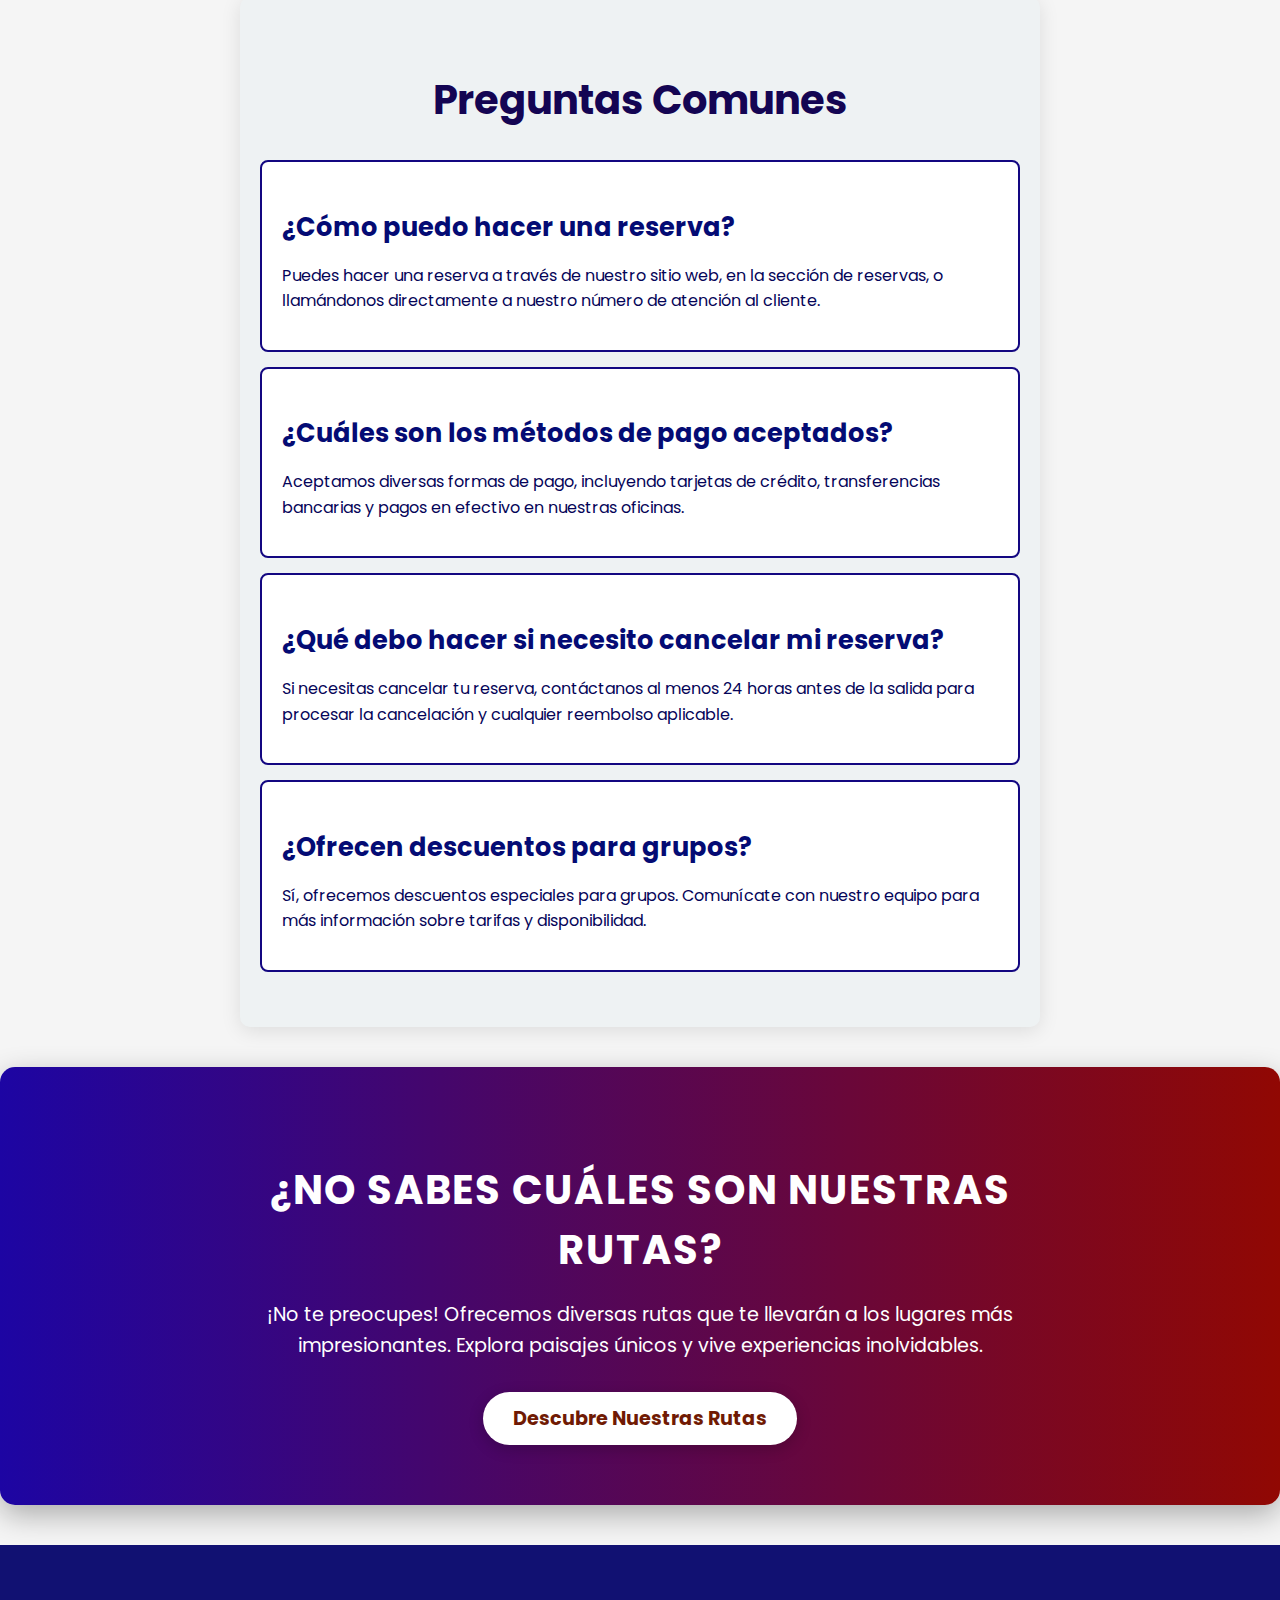
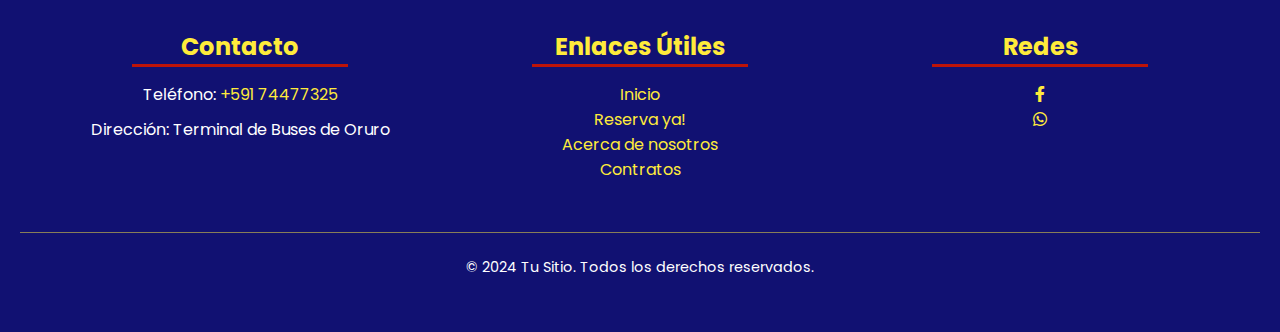
==== commit 3577e6a9: "inicio" ====
--- a/index.html
+++ b/index.html
@@ -7,242 +7,6 @@
     <link rel="stylesheet" href="css/nuevo1.css">
     <link href="https://fonts.googleapis.com/css2?family=Poppins:wght@300;400;600;700&display=swap" rel="stylesheet">
     <link rel="stylesheet" href="https://cdnjs.cloudflare.com/ajax/libs/font-awesome/6.0.0-beta3/css/all.min.css">
-
-    <style>
-        /* Ajustes globales */
-        body {
-            font-family: 'Poppins', sans-serif;
-            margin: 0;
-            padding: 0;
-            box-sizing: border-box;
-        }
-
-        /* Header adaptativo */
-        header {
-            display: flex;
-            justify-content: space-between;
-            align-items: center;
-            padding: 10px 20px;
-            background-color: #333;
-        }
-
-        .logo img {
-            width: 150px; /* Ajuste para que la imagen sea adaptable */
-        }
-
-        nav ul {
-            list-style: none;
-            display: flex;
-            gap: 15px;
-            margin: 0;
-            padding: 0;
-        }
-
-        nav ul li {
-            display: inline;
-        }
-
-        nav ul li a {
-            color: #fff;
-            text-decoration: none;
-            font-weight: 600;
-        }
-
-        /* Iconos sociales */
-        .social-icons a {
-            color: #fff;
-            margin-left: 10px;
-            font-size: 1.5rem;
-        }
-
-        /* Sección de reserva */
-        .reservation-section {
-            display: flex;
-            flex-wrap: wrap;
-            justify-content: space-around;
-            align-items: center;
-            padding: 20px;
-            background-color: #f4f4f4;
-        }
-
-        .reservation-image {
-            width: 100%;
-            max-width: 500px;
-            height: auto;
-        }
-
-        .reservation-content {
-            max-width: 500px;
-            padding: 20px;
-        }
-
-        .reservation-content h2 {
-            font-size: 2rem;
-            margin-bottom: 10px;
-        }
-
-        .reservation-content form {
-            display: flex;
-            flex-direction: column;
-        }
-
-        .reservation-content label {
-            margin-bottom: 5px;
-        }
-
-        .reservation-content input, .reservation-content select, .reservation-content textarea {
-            margin-bottom: 10px;
-            padding: 10px;
-            border: 1px solid #ccc;
-            border-radius: 5px;
-        }
-
-        .reservation-content button {
-            padding: 10px;
-            background-color: #333;
-            color: #fff;
-            border: none;
-            border-radius: 5px;
-            cursor: pointer;
-        }
-
-        /* Sección historia */
-        .history-section {
-            padding: 40px 20px;
-            background-color: #fff;
-        }
-
-        .history-content {
-            max-width: 800px;
-            margin: auto;
-        }
-
-        .history-content h2 {
-            font-size: 2.5rem;
-            margin-bottom: 20px;
-        }
-
-        /* Sección "¿Por qué elegirnos?" */
-        .why-choose-us {
-            position: relative;
-            text-align: center;
-        }
-
-        .background-image {
-            width: 100%;
-            height: auto;
-        }
-
-        .choose-content {
-            position: absolute;
-            top: 50%;
-            left: 50%;
-            transform: translate(-50%, -50%);
-            color: white;
-            background-color: rgba(0, 0, 0, 0.6);
-            padding: 20px;
-            border-radius: 10px;
-        }
-
-        /* Sección terminal */
-        .terminal-section, .terminal-uyuni-section, .routes-section, .faq-section {
-            padding: 40px 20px;
-            background-color: #f4f4f4;
-        }
-
-        .terminal-content, .terminal-uyuni-content, .routes-content, .faq-content {
-            max-width: 800px;
-            margin: auto;
-            text-align: center;
-        }
-
-        .terminal-content h2, .terminal-uyuni-content h2, .faq-content h2, .routes-content h2 {
-            font-size: 2rem;
-            margin-bottom: 20px;
-        }
-
-        /* Footer */
-        .footer {
-            background-color: #333;
-            color: white;
-            padding: 20px;
-            text-align: center;
-        }
-
-        .footer-container {
-            display: flex;
-            flex-wrap: wrap;
-            justify-content: space-around;
-            align-items: flex-start;
-            padding: 20px 0;
-        }
-
-        .footer-section {
-            max-width: 300px;
-        }
-
-        .footer-section h3 {
-            font-size: 1.5rem;
-            margin-bottom: 10px;
-        }
-
-        .footer-section ul {
-            list-style: none;
-            padding: 0;
-        }
-
-        .footer-section ul li {
-            margin-bottom: 5px;
-        }
-
-        .footer-section ul li a {
-            color: white;
-            text-decoration: none;
-        }
-
-        .footer-bottom {
-            padding-top: 20px;
-            border-top: 1px solid #444;
-        }
-
-        /* Media Queries */
-        @media (max-width: 768px) {
-            nav ul {
-                flex-direction: column;
-                gap: 10px;
-            }
-
-            .why-choose-us .choose-content {
-                top: 40%;
-                left: 50%;
-                transform: translate(-50%, -40%);
-            }
-
-            .footer-container {
-                flex-direction: column;
-                text-align: center;
-            }
-        }
-
-        @media (max-width: 480px) {
-            .reservation-section, .history-section, .terminal-section, .terminal-uyuni-section, .routes-section, .faq-section {
-                padding: 20px 10px;
-            }
-
-            .reservation-image {
-                max-width: 100%;
-            }
-
-            .reservation-content {
-                padding: 10px;
-            }
-
-            .footer-container {
-                padding: 10px;
-            }
-        }
-    </style>
-
 </head>
 <body>
     <header>
@@ -266,7 +30,6 @@
     <section class="reservation-section">
         <img src="img/portada de flota.jpg" alt="Imagen de reserva" class="reservation-image"> 
         <div class="reservation-content">
-
             <h2>¡Registrate!</h2>
             <form>
                 <label for="name">Nombre:</label>
